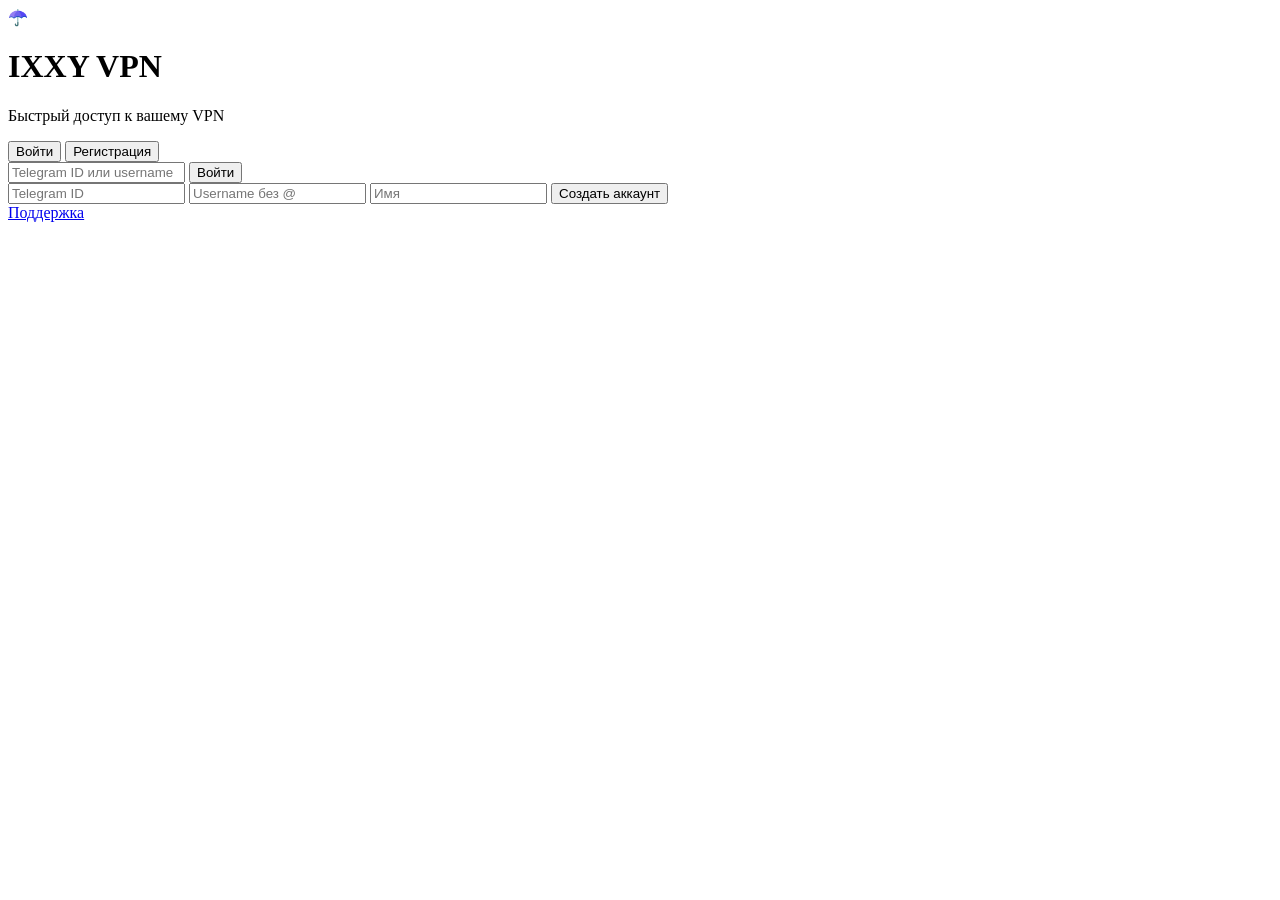
==== ixxy-static/index.html @ ebfa567f "Create index.html" ====
<!DOCTYPE html>
<html lang="ru">
<head>
    <meta charset="UTF-8">
    <meta
        name="viewport"
        content="width=device-width, initial-scale=1.0"
    >

    <title>☂️ IXXY VPN</title>

    <link rel="stylesheet" href="style.css">
</head>

<body>

<div class="page">

    <div class="logo">☂️</div>

    <h1>IXXY VPN</h1>

    <p class="subtitle">
        Быстрый доступ к вашему VPN
    </p>

    <div class="card">

        <div class="tabs">
            <button
                id="loginTab"
                class="tab active"
                onclick="showLogin()"
            >
                Войти
            </button>

            <button
                id="registerTab"
                class="tab"
                onclick="showRegister()"
            >
                Регистрация
            </button>
        </div>

        <div id="message"></div>

        <div id="loginForm">

            <input
                id="login"
                placeholder="Telegram ID или username"
                autocomplete="username"
            >

            <button
                class="main-button"
                onclick="login()"
            >
                Войти
            </button>

        </div>

        <div id="registerForm" class="hidden">

            <input
                id="telegramId"
                placeholder="Telegram ID"
                inputmode="numeric"
            >

            <input
                id="username"
                placeholder="Username без @"
            >

            <input
                id="firstName"
                placeholder="Имя"
            >

            <button
                class="main-button"
                onclick="register()"
            >
                Создать аккаунт
            </button>

        </div>

    </div>

    <div class="support">
        <a
            id="supportLink"
            href="#"
            target="_blank"
        >
            Поддержка
        </a>
    </div>

</div>

<script src="app.js"></script>

</body>
</html>
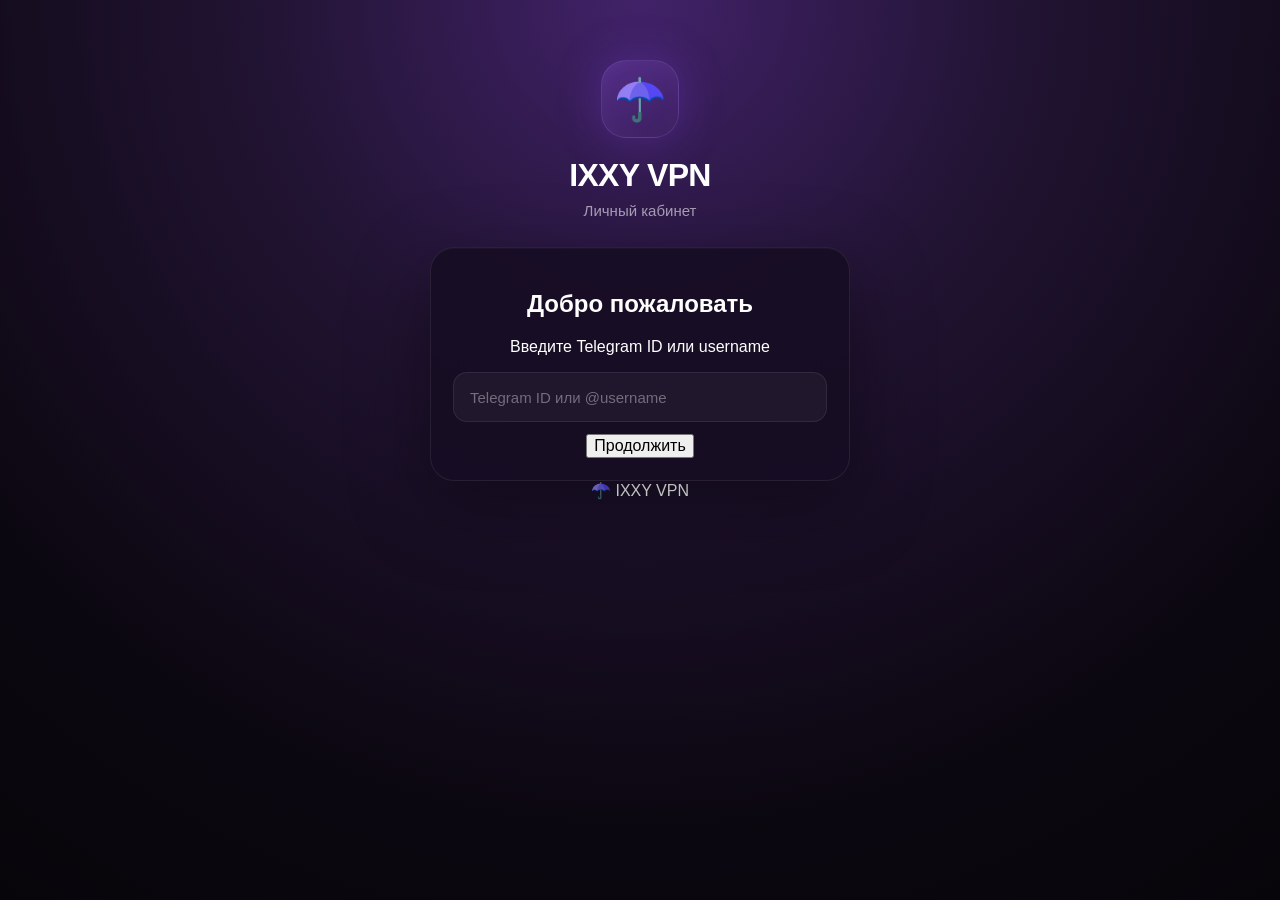
==== commit 31a0fca6: "Update index.html" ====
--- a/ixxy-static/index.html
+++ b/ixxy-static/index.html
@@ -1,107 +1,43 @@
 <!DOCTYPE html>
 <html lang="ru">
 <head>
-    <meta charset="UTF-8">
-    <meta
-        name="viewport"
-        content="width=device-width, initial-scale=1.0"
-    >
-
-    <title>☂️ IXXY VPN</title>
-
-    <link rel="stylesheet" href="style.css">
+  <meta charset="UTF-8">
+  <meta name="viewport" content="width=device-width, initial-scale=1.0">
+  <title>IXXY VPN</title>
+  <link rel="stylesheet" href="style.css">
 </head>
 
 <body>
 
 <div class="page">
+  <div class="logo">☂️</div>
 
-    <div class="logo">☂️</div>
+  <h1>IXXY VPN</h1>
+  <p class="subtitle">Личный кабинет</p>
 
-    <h1>IXXY VPN</h1>
-
-    <p class="subtitle">
-        Быстрый доступ к вашему VPN
+  <div class="card">
+    <h2>Добро пожаловать</h2>
+    <p class="muted">
+      Введите Telegram ID или username
     </p>
 
-    <div class="card">
+    <input
+      id="userInput"
+      type="text"
+      placeholder="Telegram ID или @username"
+      autocomplete="off"
+    >
 
-        <div class="tabs">
-            <button
-                id="loginTab"
-                class="tab active"
-                onclick="showLogin()"
-            >
-                Войти
-            </button>
+    <button onclick="openCabinet()">
+      Продолжить
+    </button>
 
-            <button
-                id="registerTab"
-                class="tab"
-                onclick="showRegister()"
-            >
-                Регистрация
-            </button>
-        </div>
+    <div id="error" class="error"></div>
+  </div>
 
-        <div id="message"></div>
-
-        <div id="loginForm">
-
-            <input
-                id="login"
-                placeholder="Telegram ID или username"
-                autocomplete="username"
-            >
-
-            <button
-                class="main-button"
-                onclick="login()"
-            >
-                Войти
-            </button>
-
-        </div>
-
-        <div id="registerForm" class="hidden">
-
-            <input
-                id="telegramId"
-                placeholder="Telegram ID"
-                inputmode="numeric"
-            >
-
-            <input
-                id="username"
-                placeholder="Username без @"
-            >
-
-            <input
-                id="firstName"
-                placeholder="Имя"
-            >
-
-            <button
-                class="main-button"
-                onclick="register()"
-            >
-                Создать аккаунт
-            </button>
-
-        </div>
-
-    </div>
-
-    <div class="support">
-        <a
-            id="supportLink"
-            href="#"
-            target="_blank"
-        >
-            Поддержка
-        </a>
-    </div>
-
+  <div class="footer">
+    ☂️ IXXY VPN
+  </div>
 </div>
 
 <script src="app.js"></script>
--- a/ixxy-static/style.css
+++ b/ixxy-static/style.css
@@ -0,0 +1,800 @@
+* {
+    box-sizing: border-box;
+}
+
+html {
+    min-height: 100%;
+}
+
+body {
+    margin: 0;
+    min-height: 100vh;
+
+    font-family:
+        -apple-system,
+        BlinkMacSystemFont,
+        "Segoe UI",
+        Roboto,
+        Arial,
+        sans-serif;
+
+    background:
+        radial-gradient(
+            circle at 50% 0%,
+            #412269 0,
+            #211332 35%,
+            #0b0710 75%,
+            #07050a 100%
+        );
+
+    color: #ffffff;
+}
+
+button,
+input {
+    font: inherit;
+}
+
+a {
+    -webkit-tap-highlight-color: transparent;
+}
+
+.page {
+    width: 100%;
+    max-width: 460px;
+
+    min-height: 100vh;
+
+    margin: 0 auto;
+
+    padding:
+        60px 20px 35px;
+
+    text-align: center;
+}
+
+/* =========================================================
+   LOGO
+   ========================================================= */
+
+.logo {
+    width: 78px;
+    height: 78px;
+
+    margin: 0 auto 20px;
+
+    display: flex;
+    align-items: center;
+    justify-content: center;
+
+    border-radius: 25px;
+
+    background:
+        linear-gradient(
+            145deg,
+            rgba(157, 91, 255, 0.25),
+            rgba(91, 39, 150, 0.15)
+        );
+
+    border:
+        1px solid
+        rgba(190, 137, 255, 0.18);
+
+    box-shadow:
+        0 0 45px
+        rgba(135, 67, 255, 0.28),
+
+        inset 0 0 25px
+        rgba(255,255,255,0.03);
+
+    font-size: 42px;
+
+    user-select: none;
+}
+
+/* =========================================================
+   HEADINGS
+   ========================================================= */
+
+h1 {
+    margin: 0;
+
+    font-size: 32px;
+    line-height: 1.1;
+
+    font-weight: 800;
+
+    letter-spacing: -0.7px;
+}
+
+h2 {
+    font-weight: 750;
+}
+
+.subtitle {
+    margin:
+        9px 0 28px;
+
+    color: #aaa0b8;
+
+    font-size: 15px;
+}
+
+/* =========================================================
+   CARD
+   ========================================================= */
+
+.card {
+    width: 100%;
+
+    padding: 22px;
+
+    border-radius: 24px;
+
+    border:
+        1px solid
+        rgba(255,255,255,0.08);
+
+    background:
+        rgba(22, 13, 35, 0.88);
+
+    box-shadow:
+        0 24px 80px
+        rgba(0,0,0,0.38),
+
+        inset 0 1px 0
+        rgba(255,255,255,0.025);
+
+    backdrop-filter:
+        blur(18px);
+
+    -webkit-backdrop-filter:
+        blur(18px);
+}
+
+/* =========================================================
+   TABS
+   ========================================================= */
+
+.tabs {
+    display: flex;
+
+    gap: 8px;
+
+    margin-bottom: 20px;
+
+    padding: 4px;
+
+    border-radius: 15px;
+
+    background:
+        rgba(255,255,255,0.035);
+}
+
+.tab {
+    flex: 1;
+
+    min-height: 44px;
+
+    border: 0;
+
+    border-radius: 11px;
+
+    color: #a69cac;
+
+    background:
+        transparent;
+
+    cursor: pointer;
+
+    font-weight: 650;
+
+    transition:
+        0.2s ease;
+}
+
+.tab:hover {
+    color: #ffffff;
+
+    background:
+        rgba(255,255,255,0.04);
+}
+
+.tab.active {
+    color: #ffffff;
+
+    background:
+        linear-gradient(
+            135deg,
+            #9755ff,
+            #622cb5
+        );
+
+    box-shadow:
+        0 7px 20px
+        rgba(117, 52, 218, 0.25);
+}
+
+/* =========================================================
+   MESSAGE
+   ========================================================= */
+
+#message {
+    min-height: 20px;
+
+    margin-bottom: 10px;
+
+    color: #ff8eaa;
+
+    font-size: 14px;
+
+    line-height: 1.4;
+}
+
+/* =========================================================
+   INPUTS
+   ========================================================= */
+
+input {
+    width: 100%;
+
+    min-height: 50px;
+
+    margin-bottom: 12px;
+
+    padding:
+        14px 16px;
+
+    border:
+        1px solid
+        rgba(255,255,255,0.08);
+
+    border-radius: 14px;
+
+    outline: none;
+
+    background:
+        rgba(255,255,255,0.045);
+
+    color: #ffffff;
+
+    font-size: 15px;
+
+    transition:
+        border-color 0.2s ease,
+        background 0.2s ease,
+        box-shadow 0.2s ease;
+}
+
+input::placeholder {
+    color: #746b7d;
+}
+
+input:focus {
+    border-color:
+        rgba(154, 87, 255, 0.7);
+
+    background:
+        rgba(255,255,255,0.06);
+
+    box-shadow:
+        0 0 0 3px
+        rgba(142, 73, 245, 0.10);
+}
+
+input[readonly] {
+    color: #aaa0b8;
+
+    cursor: text;
+}
+
+/* =========================================================
+   MAIN BUTTON
+   ========================================================= */
+
+.main-button {
+    width: 100%;
+
+    min-height: 50px;
+
+    padding:
+        14px 18px;
+
+    border: 0;
+
+    border-radius: 14px;
+
+    color: #ffffff;
+
+    background:
+        linear-gradient(
+            135deg,
+            #9755ff,
+            #612db7
+        );
+
+    box-shadow:
+        0 12px 30px
+        rgba(119, 51, 225, 0.25);
+
+    cursor: pointer;
+
+    font-size: 16px;
+    font-weight: 750;
+
+    transition:
+        transform 0.15s ease,
+        box-shadow 0.2s ease,
+        filter 0.2s ease;
+}
+
+.main-button:hover {
+    filter: brightness(1.08);
+
+    box-shadow:
+        0 15px 35px
+        rgba(119, 51, 225, 0.34);
+}
+
+.main-button:active {
+    transform:
+        scale(0.98);
+}
+
+/* =========================================================
+   HIDDEN
+   ========================================================= */
+
+.hidden {
+    display: none !important;
+}
+
+/* =========================================================
+   CABINET
+   ========================================================= */
+
+.cabinet-page {
+    max-width: 560px;
+}
+
+/* =========================================================
+   STATUS
+   ========================================================= */
+
+.status {
+    width: 100%;
+
+    padding:
+        15px 16px;
+
+    margin-bottom: 18px;
+
+    border-radius: 15px;
+
+    font-size: 14px;
+
+    font-weight: 700;
+
+    line-height: 1.4;
+}
+
+.status.active {
+    color: #8ff0b0;
+
+    background:
+        rgba(61,220,130,0.09);
+
+    border:
+        1px solid
+        rgba(61,220,130,0.12);
+}
+
+.status.inactive {
+    color: #ff8eaa;
+
+    background:
+        rgba(255,80,110,0.09);
+
+    border:
+        1px solid
+        rgba(255,80,110,0.12);
+}
+
+/* =========================================================
+   INFO GRID
+   ========================================================= */
+
+.info-grid {
+    display: grid;
+
+    grid-template-columns:
+        repeat(3, 1fr);
+
+    gap: 10px;
+
+    margin-bottom: 20px;
+}
+
+.info-item {
+    min-width: 0;
+
+    padding:
+        14px 8px;
+
+    border-radius: 15px;
+
+    background:
+        rgba(255,255,255,0.035);
+
+    border:
+        1px solid
+        rgba(255,255,255,0.04);
+}
+
+.info-item span {
+    display: block;
+
+    margin-bottom: 7px;
+
+    color: #8e8498;
+
+    font-size: 12px;
+}
+
+.info-item strong {
+    display: block;
+
+    overflow: hidden;
+
+    color: #ffffff;
+
+    font-size: 14px;
+
+    text-overflow: ellipsis;
+}
+
+/* =========================================================
+   SUBSCRIPTION
+   ========================================================= */
+
+.subscription-box {
+    padding-top: 5px;
+
+    text-align: left;
+}
+
+.box-title {
+    margin-bottom: 10px;
+
+    color: #ffffff;
+
+    font-size: 15px;
+
+    font-weight: 700;
+}
+
+.subscription-box input {
+    margin-bottom: 10px;
+
+    font-size: 12px;
+}
+
+/* =========================================================
+   APP BUTTONS
+   ========================================================= */
+
+.app-buttons {
+    display: grid;
+
+    grid-template-columns:
+        1fr 1fr;
+
+    gap: 10px;
+
+    margin-top: 12px;
+}
+
+.app-button {
+    display: flex;
+
+    align-items: center;
+    justify-content: center;
+
+    min-height: 48px;
+
+    padding:
+        12px 8px;
+
+    border:
+        1px solid
+        rgba(255,255,255,0.06);
+
+    border-radius: 14px;
+
+    background:
+        rgba(255,255,255,0.045);
+
+    color: #ffffff;
+
+    text-decoration: none;
+
+    font-size: 14px;
+
+    font-weight: 650;
+
+    transition:
+        0.2s ease;
+}
+
+.app-button:hover {
+    background:
+        rgba(148,79,255,0.12);
+
+    border-color:
+        rgba(148,79,255,0.22);
+}
+
+.app-button:active {
+    transform:
+        scale(0.98);
+}
+
+/* =========================================================
+   TARIFFS
+   ========================================================= */
+
+.tariffs {
+    margin-top: 16px;
+
+    text-align: left;
+}
+
+.tariffs h2 {
+    margin:
+        0 0 15px;
+
+    font-size: 20px;
+}
+
+.tariff {
+    width: 100%;
+
+    min-height: 68px;
+
+    display: flex;
+
+    align-items: center;
+    justify-content: space-between;
+
+    gap: 15px;
+
+    padding:
+        13px 15px;
+
+    margin-bottom: 10px;
+
+    border:
+        1px solid
+        rgba(255,255,255,0.06);
+
+    border-radius: 16px;
+
+    background:
+        rgba(255,255,255,0.035);
+
+    color: #ffffff;
+
+    cursor: pointer;
+
+    text-align: left;
+
+    transition:
+        background 0.2s ease,
+        border-color 0.2s ease,
+        transform 0.15s ease;
+}
+
+.tariff:hover {
+    background:
+        rgba(145,79,255,0.11);
+
+    border-color:
+        rgba(145,79,255,0.18);
+}
+
+.tariff:active {
+    transform:
+        scale(0.985);
+}
+
+.tariff span {
+    display: flex;
+
+    flex-direction: column;
+
+    gap: 4px;
+}
+
+.tariff b {
+    font-size: 15px;
+}
+
+.tariff small {
+    color: #8f8598;
+
+    font-size: 12px;
+}
+
+.tariff strong {
+    flex-shrink: 0;
+
+    font-size: 17px;
+}
+
+/* =========================================================
+   PAYMENT MESSAGE
+   ========================================================= */
+
+.buy-loading {
+    margin-top: 13px;
+
+    color: #aaa0b8;
+
+    text-align: center;
+
+    font-size: 14px;
+}
+
+.buy-error {
+    margin-top: 13px;
+
+    color: #ff8eaa;
+
+    text-align: center;
+
+    font-size: 14px;
+}
+
+/* =========================================================
+   SUPPORT
+   ========================================================= */
+
+.support {
+    margin-top: 22px;
+
+    padding-bottom: 10px;
+
+    text-align: center;
+
+    line-height: 1.5;
+}
+
+.support a {
+    color: #a66cff;
+
+    text-decoration: none;
+
+    font-size: 14px;
+
+    transition:
+        color 0.2s ease;
+}
+
+.support a:hover {
+    color: #c39cff;
+}
+
+/* =========================================================
+   MOBILE
+   ========================================================= */
+
+@media (max-width: 600px) {
+
+    .page {
+        padding:
+            42px 16px 30px;
+    }
+
+    .logo {
+        width: 70px;
+        height: 70px;
+
+        font-size: 38px;
+    }
+
+    h1 {
+        font-size: 29px;
+    }
+
+    .card {
+        padding: 18px;
+
+        border-radius: 21px;
+    }
+}
+
+
+@media (max-width: 430px) {
+
+    .page {
+        padding:
+            32px 12px 25px;
+    }
+
+    .card {
+        padding: 16px;
+    }
+
+    .info-grid {
+        grid-template-columns: 1fr;
+    }
+
+    .info-item {
+        display: flex;
+
+        align-items: center;
+        justify-content: space-between;
+
+        padding:
+            13px 14px;
+    }
+
+    .info-item span {
+        margin: 0;
+    }
+
+    .app-buttons {
+        grid-template-columns: 1fr;
+    }
+
+    .tariff {
+        min-height: 64px;
+    }
+}
+
+
+/* =========================================================
+   VERY SMALL PHONES
+   ========================================================= */
+
+@media (max-width: 350px) {
+
+    .page {
+        padding-left: 10px;
+        padding-right: 10px;
+    }
+
+    .card {
+        padding: 14px;
+    }
+
+    h1 {
+        font-size: 27px;
+    }
+
+    .tab {
+        font-size: 13px;
+    }
+
+    .tariff strong {
+        font-size: 15px;
+    }
+}
+
+
+/* =========================================================
+   REDUCED MOTION
+   ========================================================= */
+
+@media (prefers-reduced-motion: reduce) {
+
+    *,
+    *::before,
+    *::after {
+        scroll-behavior: auto !important;
+
+        transition: none !important;
+
+        animation: none !important;
+    }
+}
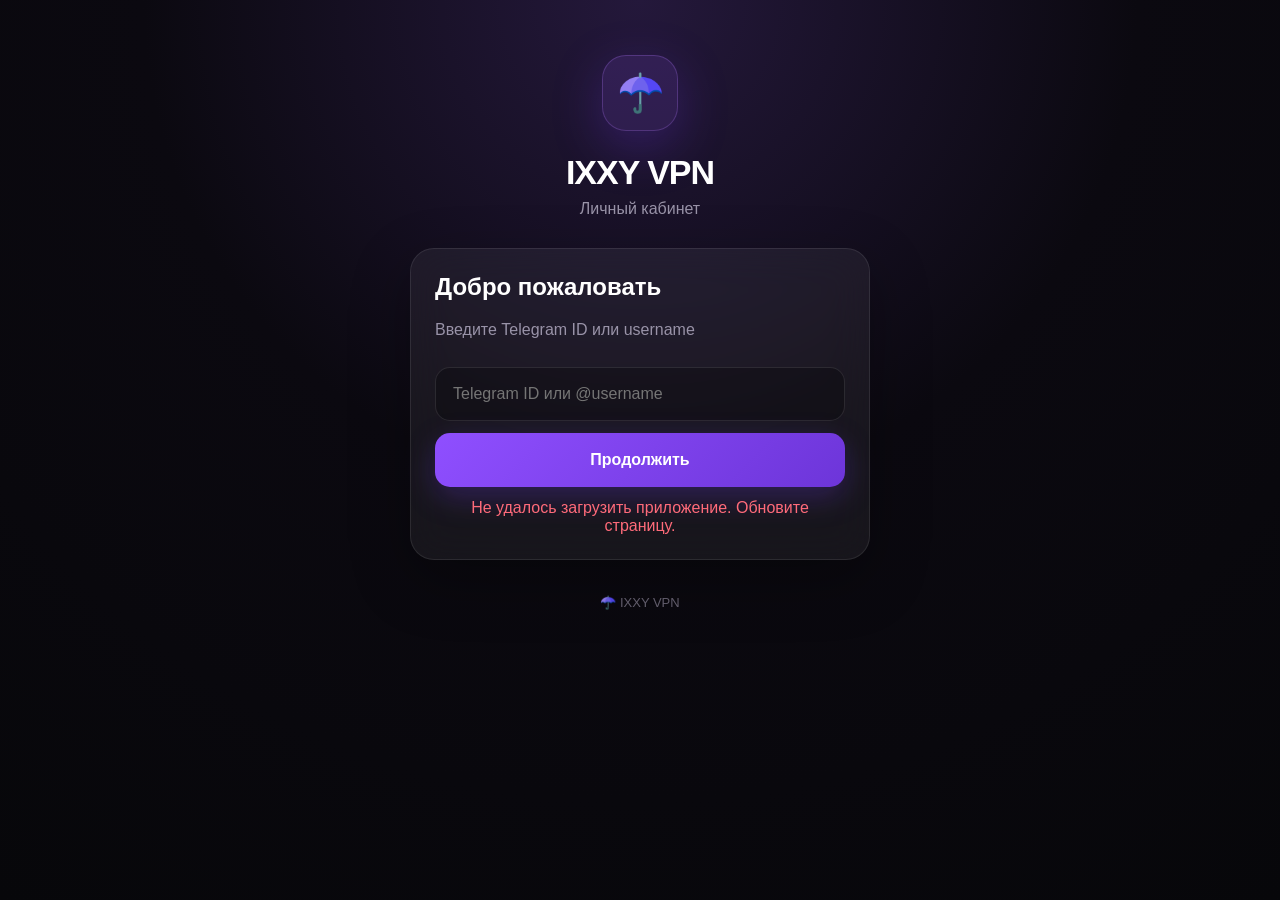
==== commit bc72d681: "Update index.html" ====
--- a/ixxy-static/index.html
+++ b/ixxy-static/index.html
@@ -2,45 +2,91 @@
 <html lang="ru">
 <head>
   <meta charset="UTF-8">
-  <meta name="viewport" content="width=device-width, initial-scale=1.0">
+  <meta
+    name="viewport"
+    content="width=device-width, initial-scale=1.0"
+  >
   <title>IXXY VPN</title>
-  <link rel="stylesheet" href="style.css">
+  <link
+    rel="stylesheet"
+    href="style.css"
+  >
 </head>
-
 <body>
-
 <div class="page">
   <div class="logo">☂️</div>
-
   <h1>IXXY VPN</h1>
-  <p class="subtitle">Личный кабинет</p>
-
+  <p class="subtitle">
+    Личный кабинет
+  </p>
   <div class="card">
-    <h2>Добро пожаловать</h2>
-    <p class="muted">
-      Введите Telegram ID или username
-    </p>
-
-    <input
-      id="userInput"
-      type="text"
-      placeholder="Telegram ID или @username"
-      autocomplete="off"
-    >
-
-    <button onclick="openCabinet()">
-      Продолжить
-    </button>
-
-    <div id="error" class="error"></div>
+<h2>
+  Добро пожаловать
+</h2>
+<p class="muted">
+  Введите Telegram ID или username
+</p>
+<input
+  id="userInput"
+  type="text"
+  placeholder="Telegram ID или @username"
+  autocomplete="off"
+  autocapitalize="none"
+  spellcheck="false"
+  onkeydown="if(event.key === 'Enter') openCabinet()"
+>
+<button
+  id="continueButton"
+  type="button"
+  onclick="openCabinet()"
+>
+  Продолжить
+</button>
+<div
+  id="error"
+  class="error"
+  role="alert"
+></div>
   </div>
-
   <div class="footer">
     ☂️ IXXY VPN
   </div>
 </div>
-
 <script src="app.js"></script>
-
+<script>
+  /*
+   * Если app.js загрузился правильно,
+   * кнопка использует функцию openCabinet().
+   *
+   * Если файл app.js не загрузился,
+   * показываем понятную ошибку вместо
+   * полного отсутствия реакции.
+   */
+  document.addEventListener(
+    "DOMContentLoaded",
+    function () {
+      const button =
+        document.getElementById(
+          "continueButton"
+        );
+      const error =
+        document.getElementById(
+          "error"
+        );
+      if (
+        typeof window.openCabinet !==
+        "function"
+      ) {
+        if (error) {
+          error.textContent =
+            "Не удалось загрузить приложение. Обновите страницу.";
+        }
+        if (button) {
+          button.disabled = true;
+        }
+      }
+    }
+  );
+</script>
 </body>
 </html>
--- a/ixxy-static/style.css
+++ b/ixxy-static/style.css
@@ -1,800 +1,313 @@
 * {
-    box-sizing: border-box;
-}
-
-html {
-    min-height: 100%;
+  box-sizing: border-box;
 }
 
 body {
-    margin: 0;
-    min-height: 100vh;
-
-    font-family:
-        -apple-system,
-        BlinkMacSystemFont,
-        "Segoe UI",
-        Roboto,
-        Arial,
-        sans-serif;
-
-    background:
-        radial-gradient(
-            circle at 50% 0%,
-            #412269 0,
-            #211332 35%,
-            #0b0710 75%,
-            #07050a 100%
-        );
-
-    color: #ffffff;
+  margin: 0;
+  min-height: 100vh;
+  background:
+    radial-gradient(circle at top, #24183b 0%, #0b0910 45%, #07070a 100%);
+  color: #fff;
+  font-family: -apple-system, BlinkMacSystemFont, "Segoe UI", sans-serif;
+}
+
+.page {
+  width: min(460px, calc(100% - 32px));
+  margin: auto;
+  padding: 55px 0 30px;
+}
+
+.logo {
+  width: 76px;
+  height: 76px;
+  margin: 0 auto 22px;
+
+  display: flex;
+  align-items: center;
+  justify-content: center;
+
+  border-radius: 24px;
+
+  background: rgba(150, 90, 255, .15);
+  border: 1px solid rgba(180, 120, 255, .25);
+
+  font-size: 38px;
+
+  box-shadow:
+    0 15px 50px rgba(120, 60, 255, .25);
+}
+
+h1 {
+  text-align: center;
+  margin: 0;
+  font-size: 34px;
+  letter-spacing: -1px;
+}
+
+.subtitle {
+  text-align: center;
+  color: #9993a8;
+  margin: 8px 0 30px;
+}
+
+.card {
+  padding: 24px;
+  border-radius: 24px;
+
+  background: rgba(255,255,255,.055);
+  border: 1px solid rgba(255,255,255,.09);
+
+  backdrop-filter: blur(20px);
+
+  box-shadow:
+    0 20px 60px rgba(0,0,0,.3);
+}
+
+.card h2 {
+  margin-top: 0;
+}
+
+.muted {
+  color: #9993a8;
+}
+
+input {
+  width: 100%;
+  height: 54px;
+
+  padding: 0 17px;
+
+  margin: 12px 0;
+
+  border: 1px solid rgba(255,255,255,.1);
+  border-radius: 15px;
+
+  outline: none;
+
+  background: rgba(0,0,0,.25);
+  color: #fff;
+
+  font-size: 16px;
+}
+
+input:focus {
+  border-color: #9d62ff;
 }
 
 button,
-input {
-    font: inherit;
-}
-
-a {
-    -webkit-tap-highlight-color: transparent;
-}
-
-.page {
-    width: 100%;
-    max-width: 460px;
-
-    min-height: 100vh;
-
-    margin: 0 auto;
-
-    padding:
-        60px 20px 35px;
-
-    text-align: center;
-}
-
-/* =========================================================
-   LOGO
-   ========================================================= */
-
-.logo {
-    width: 78px;
-    height: 78px;
-
-    margin: 0 auto 20px;
-
-    display: flex;
-    align-items: center;
-    justify-content: center;
-
-    border-radius: 25px;
-
-    background:
-        linear-gradient(
-            145deg,
-            rgba(157, 91, 255, 0.25),
-            rgba(91, 39, 150, 0.15)
-        );
-
-    border:
-        1px solid
-        rgba(190, 137, 255, 0.18);
-
-    box-shadow:
-        0 0 45px
-        rgba(135, 67, 255, 0.28),
-
-        inset 0 0 25px
-        rgba(255,255,255,0.03);
-
-    font-size: 42px;
-
-    user-select: none;
-}
-
-/* =========================================================
-   HEADINGS
-   ========================================================= */
-
-h1 {
-    margin: 0;
-
-    font-size: 32px;
-    line-height: 1.1;
-
-    font-weight: 800;
-
-    letter-spacing: -0.7px;
-}
-
-h2 {
-    font-weight: 750;
-}
-
-.subtitle {
-    margin:
-        9px 0 28px;
-
-    color: #aaa0b8;
-
-    font-size: 15px;
-}
-
-/* =========================================================
-   CARD
-   ========================================================= */
-
-.card {
-    width: 100%;
-
-    padding: 22px;
-
-    border-radius: 24px;
-
-    border:
-        1px solid
-        rgba(255,255,255,0.08);
-
-    background:
-        rgba(22, 13, 35, 0.88);
-
-    box-shadow:
-        0 24px 80px
-        rgba(0,0,0,0.38),
-
-        inset 0 1px 0
-        rgba(255,255,255,0.025);
-
-    backdrop-filter:
-        blur(18px);
-
-    -webkit-backdrop-filter:
-        blur(18px);
-}
-
-/* =========================================================
-   TABS
-   ========================================================= */
-
-.tabs {
-    display: flex;
-
-    gap: 8px;
-
-    margin-bottom: 20px;
-
-    padding: 4px;
-
-    border-radius: 15px;
-
-    background:
-        rgba(255,255,255,0.035);
-}
-
-.tab {
-    flex: 1;
-
-    min-height: 44px;
-
-    border: 0;
-
-    border-radius: 11px;
-
-    color: #a69cac;
-
-    background:
-        transparent;
-
-    cursor: pointer;
-
-    font-weight: 650;
-
-    transition:
-        0.2s ease;
-}
-
-.tab:hover {
-    color: #ffffff;
-
-    background:
-        rgba(255,255,255,0.04);
-}
-
-.tab.active {
-    color: #ffffff;
-
-    background:
-        linear-gradient(
-            135deg,
-            #9755ff,
-            #622cb5
-        );
-
-    box-shadow:
-        0 7px 20px
-        rgba(117, 52, 218, 0.25);
-}
-
-/* =========================================================
-   MESSAGE
-   ========================================================= */
-
-#message {
-    min-height: 20px;
-
-    margin-bottom: 10px;
-
-    color: #ff8eaa;
-
-    font-size: 14px;
-
-    line-height: 1.4;
-}
-
-/* =========================================================
-   INPUTS
-   ========================================================= */
-
-input {
-    width: 100%;
-
-    min-height: 50px;
-
-    margin-bottom: 12px;
-
-    padding:
-        14px 16px;
-
-    border:
-        1px solid
-        rgba(255,255,255,0.08);
-
-    border-radius: 14px;
-
-    outline: none;
-
-    background:
-        rgba(255,255,255,0.045);
-
-    color: #ffffff;
-
-    font-size: 15px;
-
-    transition:
-        border-color 0.2s ease,
-        background 0.2s ease,
-        box-shadow 0.2s ease;
-}
-
-input::placeholder {
-    color: #746b7d;
-}
-
-input:focus {
-    border-color:
-        rgba(154, 87, 255, 0.7);
-
-    background:
-        rgba(255,255,255,0.06);
-
-    box-shadow:
-        0 0 0 3px
-        rgba(142, 73, 245, 0.10);
-}
-
-input[readonly] {
-    color: #aaa0b8;
-
-    cursor: text;
-}
-
-/* =========================================================
-   MAIN BUTTON
-   ========================================================= */
-
-.main-button {
-    width: 100%;
-
-    min-height: 50px;
-
-    padding:
-        14px 18px;
-
-    border: 0;
-
-    border-radius: 14px;
-
-    color: #ffffff;
-
-    background:
-        linear-gradient(
-            135deg,
-            #9755ff,
-            #612db7
-        );
-
-    box-shadow:
-        0 12px 30px
-        rgba(119, 51, 225, 0.25);
-
-    cursor: pointer;
-
-    font-size: 16px;
-    font-weight: 750;
-
-    transition:
-        transform 0.15s ease,
-        box-shadow 0.2s ease,
-        filter 0.2s ease;
-}
-
-.main-button:hover {
-    filter: brightness(1.08);
-
-    box-shadow:
-        0 15px 35px
-        rgba(119, 51, 225, 0.34);
-}
-
-.main-button:active {
-    transform:
-        scale(0.98);
-}
-
-/* =========================================================
-   HIDDEN
-   ========================================================= */
-
-.hidden {
-    display: none !important;
-}
-
-/* =========================================================
-   CABINET
-   ========================================================= */
-
-.cabinet-page {
-    max-width: 560px;
-}
-
-/* =========================================================
-   STATUS
-   ========================================================= */
+.button {
+  width: 100%;
+  min-height: 54px;
+
+  display: flex;
+  align-items: center;
+  justify-content: center;
+
+  border: 0;
+  border-radius: 15px;
+
+  font-size: 16px;
+  font-weight: 700;
+
+  cursor: pointer;
+  text-decoration: none;
+
+  transition: .2s;
+}
+
+button:hover,
+.button:hover {
+  transform: translateY(-1px);
+}
+
+button,
+.primary {
+  color: #fff;
+
+  background:
+    linear-gradient(135deg, #8f4fff, #6d35d9);
+
+  box-shadow:
+    0 10px 30px rgba(120,60,255,.25);
+}
+
+.secondary {
+  margin-top: 12px;
+
+  color: #fff;
+
+  background: rgba(255,255,255,.07);
+  border: 1px solid rgba(255,255,255,.1);
+}
+
+.error {
+  color: #ff6b7a;
+  margin-top: 12px;
+  text-align: center;
+}
+
+.footer {
+  text-align: center;
+  color: #686373;
+  margin-top: 35px;
+  font-size: 13px;
+}
+
+.top {
+  display: flex;
+  justify-content: space-between;
+  align-items: center;
+  margin-bottom: 35px;
+}
+
+.brand {
+  font-size: 20px;
+  font-weight: 800;
+}
+
+.back {
+  color: #9993a8;
+  text-decoration: none;
+}
+
+.profile {
+  display: flex;
+  align-items: center;
+  gap: 15px;
+  margin-bottom: 18px;
+}
+
+.avatar {
+  width: 52px;
+  height: 52px;
+
+  display: flex;
+  align-items: center;
+  justify-content: center;
+
+  border-radius: 17px;
+
+  background: rgba(150,90,255,.15);
+
+  font-size: 25px;
+}
+
+.profile-name {
+  font-weight: 700;
+  font-size: 18px;
+}
+
+.profile-id {
+  color: #8f899c;
+  margin-top: 4px;
+}
+
+.days-card {
+  padding: 30px 20px;
+
+  text-align: center;
+
+  border-radius: 28px;
+
+  background:
+    linear-gradient(
+      145deg,
+      rgba(145,80,255,.22),
+      rgba(255,255,255,.045)
+    );
+
+  border: 1px solid rgba(180,120,255,.2);
+
+  box-shadow:
+    0 25px 70px rgba(100,50,220,.2);
+}
 
 .status {
-    width: 100%;
-
-    padding:
-        15px 16px;
-
-    margin-bottom: 18px;
-
-    border-radius: 15px;
-
-    font-size: 14px;
-
-    font-weight: 700;
-
-    line-height: 1.4;
-}
-
-.status.active {
-    color: #8ff0b0;
-
-    background:
-        rgba(61,220,130,0.09);
-
-    border:
-        1px solid
-        rgba(61,220,130,0.12);
-}
-
-.status.inactive {
-    color: #ff8eaa;
-
-    background:
-        rgba(255,80,110,0.09);
-
-    border:
-        1px solid
-        rgba(255,80,110,0.12);
-}
-
-/* =========================================================
-   INFO GRID
-   ========================================================= */
-
-.info-grid {
-    display: grid;
-
-    grid-template-columns:
-        repeat(3, 1fr);
-
-    gap: 10px;
-
-    margin-bottom: 20px;
-}
-
-.info-item {
-    min-width: 0;
-
-    padding:
-        14px 8px;
-
-    border-radius: 15px;
-
-    background:
-        rgba(255,255,255,0.035);
-
-    border:
-        1px solid
-        rgba(255,255,255,0.04);
-}
-
-.info-item span {
-    display: block;
-
-    margin-bottom: 7px;
-
-    color: #8e8498;
-
-    font-size: 12px;
-}
-
-.info-item strong {
-    display: block;
-
-    overflow: hidden;
-
-    color: #ffffff;
-
-    font-size: 14px;
-
-    text-overflow: ellipsis;
-}
-
-/* =========================================================
-   SUBSCRIPTION
-   ========================================================= */
-
-.subscription-box {
-    padding-top: 5px;
-
-    text-align: left;
-}
-
-.box-title {
-    margin-bottom: 10px;
-
-    color: #ffffff;
-
-    font-size: 15px;
-
-    font-weight: 700;
-}
-
-.subscription-box input {
-    margin-bottom: 10px;
-
-    font-size: 12px;
-}
-
-/* =========================================================
-   APP BUTTONS
-   ========================================================= */
-
-.app-buttons {
-    display: grid;
-
-    grid-template-columns:
-        1fr 1fr;
-
-    gap: 10px;
-
-    margin-top: 12px;
-}
-
-.app-button {
-    display: flex;
-
-    align-items: center;
-    justify-content: center;
-
-    min-height: 48px;
-
-    padding:
-        12px 8px;
-
-    border:
-        1px solid
-        rgba(255,255,255,0.06);
-
-    border-radius: 14px;
-
-    background:
-        rgba(255,255,255,0.045);
-
-    color: #ffffff;
-
-    text-decoration: none;
-
-    font-size: 14px;
-
-    font-weight: 650;
-
-    transition:
-        0.2s ease;
-}
-
-.app-button:hover {
-    background:
-        rgba(148,79,255,0.12);
-
-    border-color:
-        rgba(148,79,255,0.22);
-}
-
-.app-button:active {
-    transform:
-        scale(0.98);
-}
-
-/* =========================================================
-   TARIFFS
-   ========================================================= */
-
-.tariffs {
-    margin-top: 16px;
-
-    text-align: left;
-}
-
-.tariffs h2 {
-    margin:
-        0 0 15px;
-
-    font-size: 20px;
-}
-
-.tariff {
-    width: 100%;
-
-    min-height: 68px;
-
-    display: flex;
-
-    align-items: center;
-    justify-content: space-between;
-
-    gap: 15px;
-
-    padding:
-        13px 15px;
-
-    margin-bottom: 10px;
-
-    border:
-        1px solid
-        rgba(255,255,255,0.06);
-
-    border-radius: 16px;
-
-    background:
-        rgba(255,255,255,0.035);
-
-    color: #ffffff;
-
-    cursor: pointer;
-
-    text-align: left;
-
-    transition:
-        background 0.2s ease,
-        border-color 0.2s ease,
-        transform 0.15s ease;
-}
-
-.tariff:hover {
-    background:
-        rgba(145,79,255,0.11);
-
-    border-color:
-        rgba(145,79,255,0.18);
-}
-
-.tariff:active {
-    transform:
-        scale(0.985);
-}
-
-.tariff span {
-    display: flex;
-
-    flex-direction: column;
-
-    gap: 4px;
-}
-
-.tariff b {
-    font-size: 15px;
-}
-
-.tariff small {
-    color: #8f8598;
-
-    font-size: 12px;
-}
-
-.tariff strong {
-    flex-shrink: 0;
-
-    font-size: 17px;
-}
-
-/* =========================================================
-   PAYMENT MESSAGE
-   ========================================================= */
-
-.buy-loading {
-    margin-top: 13px;
-
-    color: #aaa0b8;
-
-    text-align: center;
-
-    font-size: 14px;
-}
-
-.buy-error {
-    margin-top: 13px;
-
-    color: #ff8eaa;
-
-    text-align: center;
-
-    font-size: 14px;
-}
-
-/* =========================================================
-   SUPPORT
-   ========================================================= */
-
-.support {
-    margin-top: 22px;
-
-    padding-bottom: 10px;
-
-    text-align: center;
-
-    line-height: 1.5;
-}
-
-.support a {
-    color: #a66cff;
-
-    text-decoration: none;
-
-    font-size: 14px;
-
-    transition:
-        color 0.2s ease;
-}
-
-.support a:hover {
-    color: #c39cff;
-}
-
-/* =========================================================
-   MOBILE
-   ========================================================= */
-
-@media (max-width: 600px) {
-
-    .page {
-        padding:
-            42px 16px 30px;
-    }
-
-    .logo {
-        width: 70px;
-        height: 70px;
-
-        font-size: 38px;
-    }
-
-    h1 {
-        font-size: 29px;
-    }
-
-    .card {
-        padding: 18px;
-
-        border-radius: 21px;
-    }
-}
-
-
-@media (max-width: 430px) {
-
-    .page {
-        padding:
-            32px 12px 25px;
-    }
-
-    .card {
-        padding: 16px;
-    }
-
-    .info-grid {
-        grid-template-columns: 1fr;
-    }
-
-    .info-item {
-        display: flex;
-
-        align-items: center;
-        justify-content: space-between;
-
-        padding:
-            13px 14px;
-    }
-
-    .info-item span {
-        margin: 0;
-    }
-
-    .app-buttons {
-        grid-template-columns: 1fr;
-    }
-
-    .tariff {
-        min-height: 64px;
-    }
-}
-
-
-/* =========================================================
-   VERY SMALL PHONES
-   ========================================================= */
-
-@media (max-width: 350px) {
-
-    .page {
-        padding-left: 10px;
-        padding-right: 10px;
-    }
-
-    .card {
-        padding: 14px;
-    }
-
-    h1 {
-        font-size: 27px;
-    }
-
-    .tab {
-        font-size: 13px;
-    }
-
-    .tariff strong {
-        font-size: 15px;
-    }
-}
-
-
-/* =========================================================
-   REDUCED MOTION
-   ========================================================= */
-
-@media (prefers-reduced-motion: reduce) {
-
-    *,
-    *::before,
-    *::after {
-        scroll-behavior: auto !important;
-
-        transition: none !important;
-
-        animation: none !important;
-    }
+  color: #bca6ff;
+  font-size: 14px;
+}
+
+.status-dot {
+  display: inline-block;
+
+  width: 8px;
+  height: 8px;
+
+  margin-right: 5px;
+
+  border-radius: 50%;
+  background: #73e6a1;
+}
+
+.days {
+  margin-top: 12px;
+
+  font-size: 76px;
+  line-height: 1;
+
+  font-weight: 800;
+  letter-spacing: -4px;
+}
+
+.days-title {
+  color: #aaa3b7;
+  margin-top: 5px;
+}
+
+.until {
+  margin-top: 18px;
+  color: #ddd8e5;
+}
+
+.actions {
+  margin-top: 18px;
+}
+
+.info-card {
+  margin-top: 18px;
+}
+
+.info-row {
+  display: flex;
+  justify-content: space-between;
+
+  padding: 14px 0;
+
+  border-bottom: 1px solid rgba(255,255,255,.06);
+}
+
+.info-row:last-child {
+  border-bottom: 0;
+}
+
+.info-row span {
+  color: #8f899c;
+}
+
+.stats {
+  display: grid;
+  grid-template-columns: 1fr 1fr;
+  gap: 12px;
+  margin-bottom: 15px;
+}
+
+.stat {
+  padding: 20px;
+
+  border-radius: 20px;
+
+  background: rgba(255,255,255,.055);
+  border: 1px solid rgba(255,255,255,.08);
+}
+
+.stat span {
+  display: block;
+  color: #8f899c;
+  font-size: 13px;
+}
+
+.stat strong {
+  display: block;
+  margin-top: 8px;
+  font-size: 30px;
 }
